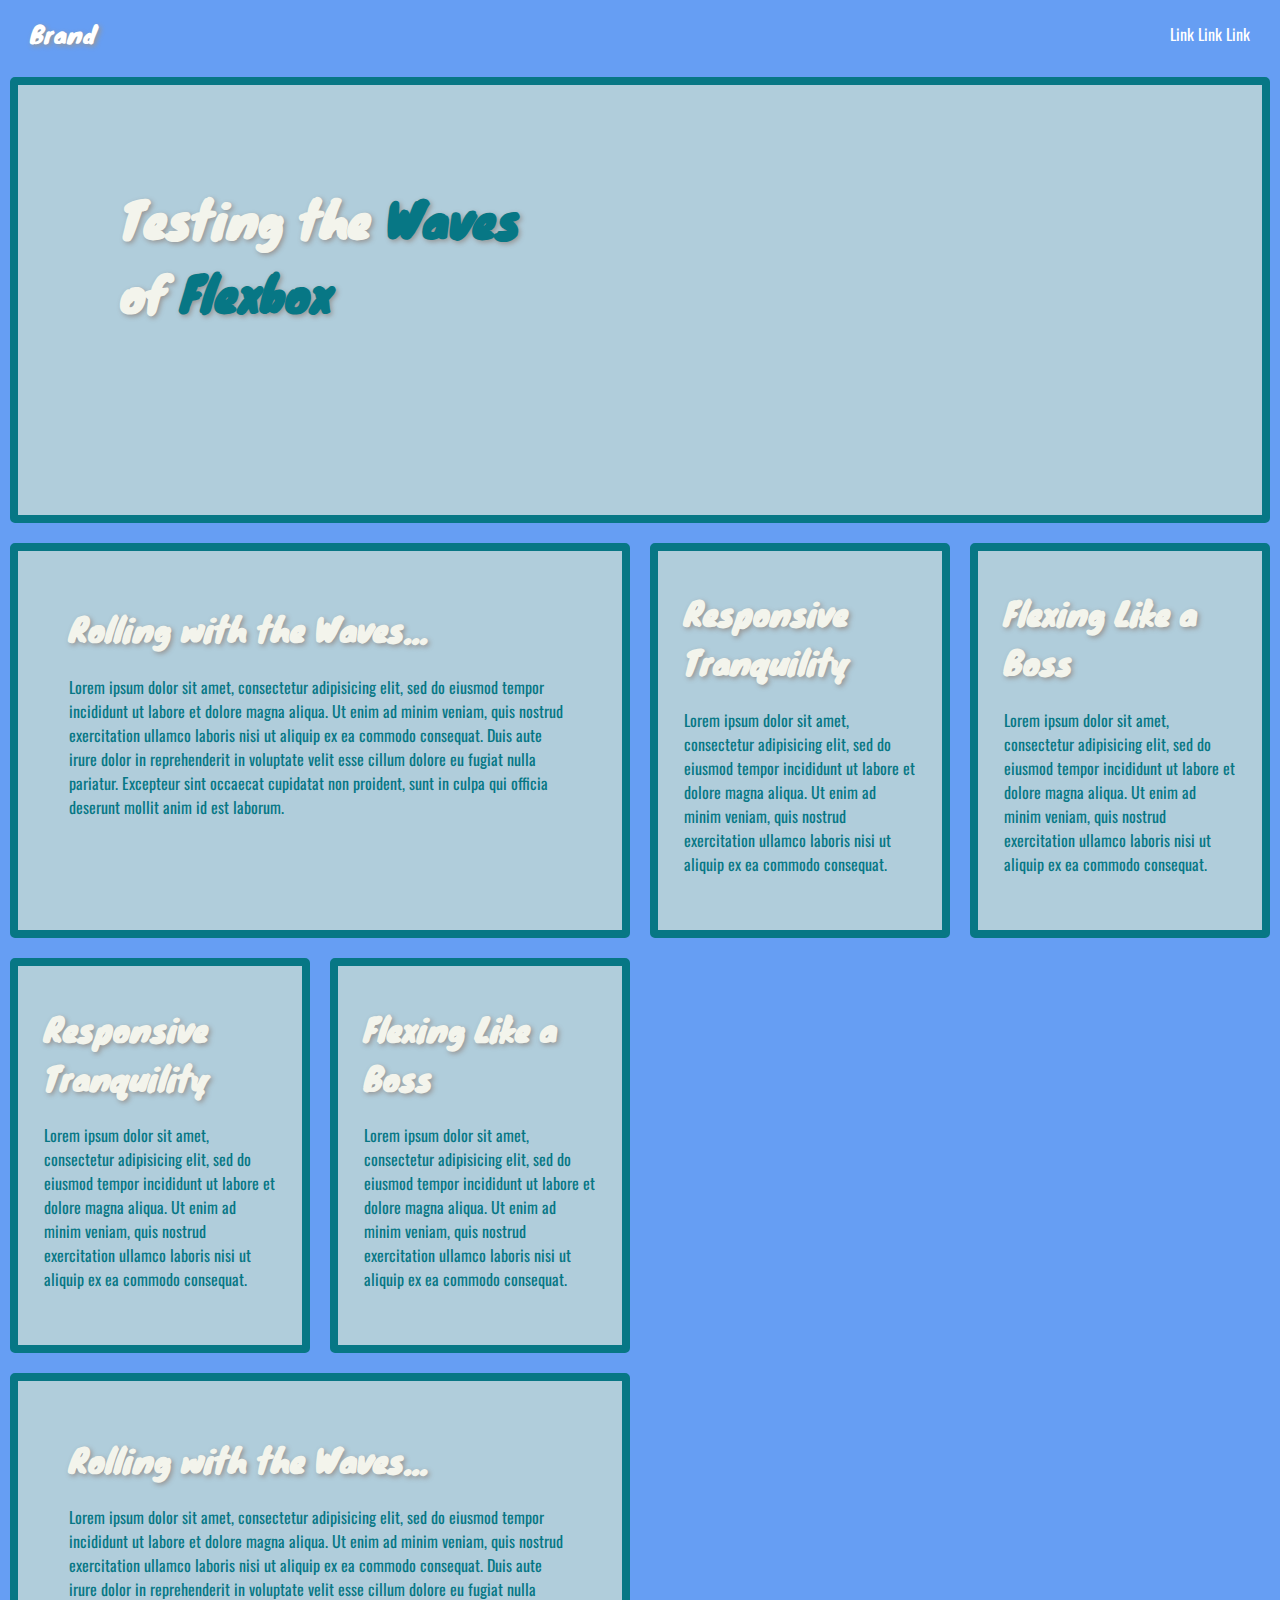
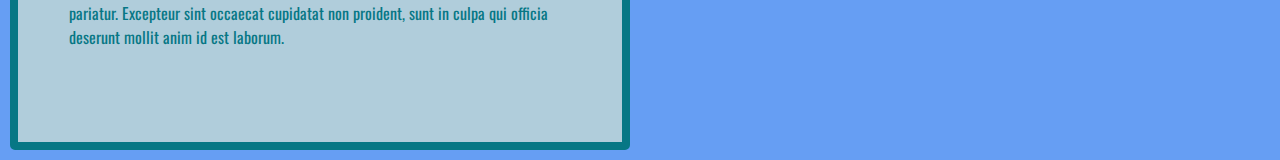
==== template-2/index.html @ 9afe873c "adding template-2" ====
<!DOCTYPE html>
<html lang="en">
<head>
  <meta charset="UTF-8">
  <title>FlexBox Template 2</title>

  <!-- Fonts -->
  <link href="https://fonts.googleapis.com/css?family=Knewave|Oswald:400,700" rel="stylesheet">
  
  <!-- CSS -->
  <link rel="stylesheet" href="styles.css">
</head>
<body>
  <div class="container">
    <div class="section full-section navbar">
      
        <a class="nav-link brand" href="">Brand</a>

        <div class="nav-links">
          <a class="nav-link" href="">Link</a>
          <a class="nav-link" href="">Link</a>
          <a class="nav-link" href="">Link</a>
        </div>
     
    </div>

    <div class="section full-section hero">
      <div class="section-content hero-content">
        <h1>Testing the <span class="green-text">Waves</span> of <span class="green-text">Flexbox</span></h1>
      </div>
    </div>

   
    <div class="section-row">
      <div class="section section-1">
        <div class="section-content">
          <h1>Rolling with the Waves...</h1>
          <p>Lorem ipsum dolor sit amet, consectetur adipisicing elit, sed do eiusmod
          tempor incididunt ut labore et dolore magna aliqua. Ut enim ad minim veniam,
          quis nostrud exercitation ullamco laboris nisi ut aliquip ex ea commodo
          consequat. Duis aute irure dolor in reprehenderit in voluptate velit esse
          cillum dolore eu fugiat nulla pariatur. Excepteur sint occaecat cupidatat non
          proident, sunt in culpa qui officia deserunt mollit anim id est laborum.</p>
        </div>
      </div>

      <div class="section section-2">
        <div class="section-content">
          <h1>Responsive Tranquility</h1>
          <p>Lorem ipsum dolor sit amet, consectetur adipisicing elit, sed do eiusmod
          tempor incididunt ut labore et dolore magna aliqua. Ut enim ad minim veniam,
          quis nostrud exercitation ullamco laboris nisi ut aliquip ex ea commodo
          consequat.</p>
        </div>
      </div>

       <div class="section section-2">
        <div class="section-content">
          <h1>Flexing Like a Boss</h1>
          <p>Lorem ipsum dolor sit amet, consectetur adipisicing elit, sed do eiusmod
          tempor incididunt ut labore et dolore magna aliqua. Ut enim ad minim veniam,
          quis nostrud exercitation ullamco laboris nisi ut aliquip ex ea commodo
          consequat.</p>
        </div>
      </div>
    </div>

    <div class="section-row">
      <div class="section section-2">
        <div class="section-content">
          <h1>Responsive Tranquility</h1>
          <p>Lorem ipsum dolor sit amet, consectetur adipisicing elit, sed do eiusmod
          tempor incididunt ut labore et dolore magna aliqua. Ut enim ad minim veniam,
          quis nostrud exercitation ullamco laboris nisi ut aliquip ex ea commodo
          consequat.</p>
        </div>
      </div>

       <div class="section section-2">
        <div class="section-content">
          <h1>Flexing Like a Boss</h1>
          <p>Lorem ipsum dolor sit amet, consectetur adipisicing elit, sed do eiusmod
          tempor incididunt ut labore et dolore magna aliqua. Ut enim ad minim veniam,
          quis nostrud exercitation ullamco laboris nisi ut aliquip ex ea commodo
          consequat.</p>
        </div>
      </div>
    </div>

    <div class="section section-1">
      <div class="section-content">
        <h1>Rolling with the Waves...</h1>
        <p>Lorem ipsum dolor sit amet, consectetur adipisicing elit, sed do eiusmod
        tempor incididunt ut labore et dolore magna aliqua. Ut enim ad minim veniam,
        quis nostrud exercitation ullamco laboris nisi ut aliquip ex ea commodo
        consequat. Duis aute irure dolor in reprehenderit in voluptate velit esse
        cillum dolore eu fugiat nulla pariatur. Excepteur sint occaecat cupidatat non
        proident, sunt in culpa qui officia deserunt mollit anim id est laborum.</p>
      </div>
    </div>
  </div>
</body>
</html>
---- template-2/styles.css ----
/* CSS Normalize */
article,aside,details,figcaption,figure,footer,header,hgroup,nav,section,summary{display:block;}audio,canvas,video{display:inline-block;}audio:not([controls]){display:none;height:0;}[hidden]{display:none;}html{font-family:sans-serif;-webkit-text-size-adjust:100%;-ms-text-size-adjust:100%;}a:focus{outline:thin dotted;}a:active,a:hover{outline:0;}h1{font-size:2em;}abbr[title]{border-bottom:1px dotted;}b,strong{font-weight:700;}dfn{font-style:italic;}mark{background:#ff0;color:#000;}code,kbd,pre,samp{font-family:monospace, serif;font-size:1em;}pre{white-space:pre-wrap;word-wrap:break-word;}q{quotes:\201C \201D \2018 \2019;}small{font-size:80%;}sub,sup{font-size:75%;line-height:0;position:relative;vertical-align:baseline;}sup{top:-.5em;}sub{bottom:-.25em;}img{border:0;}svg:not(:root){overflow:hidden;}fieldset{border:1px solid silver;margin:0 2px;padding:.35em .625em .75em;}button,input,select,textarea{font-family:inherit;font-size:100%;margin:0;}button,input{line-height:normal;}button,html input[type=button],/* 1 */
input[type=reset],input[type=submit]{-webkit-appearance:button;cursor:pointer;}button[disabled],input[disabled]{cursor:default;}input[type=checkbox],input[type=radio]{box-sizing:border-box;padding:0;}input[type=search]{-webkit-appearance:textfield;-moz-box-sizing:content-box;-webkit-box-sizing:content-box;box-sizing:content-box;}input[type=search]::-webkit-search-cancel-button,input[type=search]::-webkit-search-decoration{-webkit-appearance:none;}textarea{overflow:auto;vertical-align:top;}table{border-collapse:collapse;border-spacing:0;}body,figure{margin:0;}legend,button::-moz-focus-inner,input::-moz-focus-inner{border:0;padding:0;}

/* Box-sizing border-box */
* { -moz-box-sizing: border-box; -webkit-box-sizing: border-box; box-sizing: border-box; }

/*font-family: 'Knewave', cursive;
font-family: 'Oswald', sans-serif;*/

body {
	font-family: 'Oswald', sans-serif;
	font-size: 16px;
	color: #077785;
}

h1, h3, .brand {
	font-family: 'Knewave', cursive;
	color: #F3F4EC;
	text-shadow: 2px 2px 5px rgba(150, 150, 150, 1);
}

.hero h1 {
	font-size: 3rem;
	color: #F3F4EC;
	max-width: 440px;
}

.container {
	display:	flex;
  flex-direction: column;
  min-height:	100vh;
  background-color: #669EF3;
  min-height: 100vh;
}

.section {
	display: flex;
}

.navbar {
	display: flex;
	align-items: center;
	justify-content: space-between;
	padding: 15px 30px;
}

.nav-link {
	text-decoration: none;
	color: #FFFFFF;
}

.nav-link:hover {
	
}

.nav-links {
	/*padding-right: 5%;*/
}

.nav-links > a {
	/*padding-right: 30px;*/
}

.brand {
	/*font-family: 'Kumar One', cursive;*/
	font-size: 1.5rem;
	/*padding-left: 5%;*/
}


.hero {
	flex: 1;
	display: flex;
}

.hero-content {
	background-image: url('/img/waves.jpg');
	background-position: center center;
	background-repeat: no-repeat;
	background-size: cover;
	flex: 1;
	display: flex;
}

.full-section {
	width: 100%;
	/*border: 10px solid blue;*/
}

.section-1 {
	width: 50%;
	/*border: 10px solid red;*/
}

.section-2 {
	width: 25%;
	/*border: 10px solid green;*/
}

.section-row {
	display: flex;
	flex-direction: row;
	/*flex-wrap: wrap;*/
}

.section-content {
	padding: 5% 8% 12% 8%;
	margin: 10px;
	border: 8px solid #077785;
	border-radius: 5px;
}

.section-content {
	background-color: #B0CDDB;
	flex: 1;
}

.green-text {
	color: #077785;
}
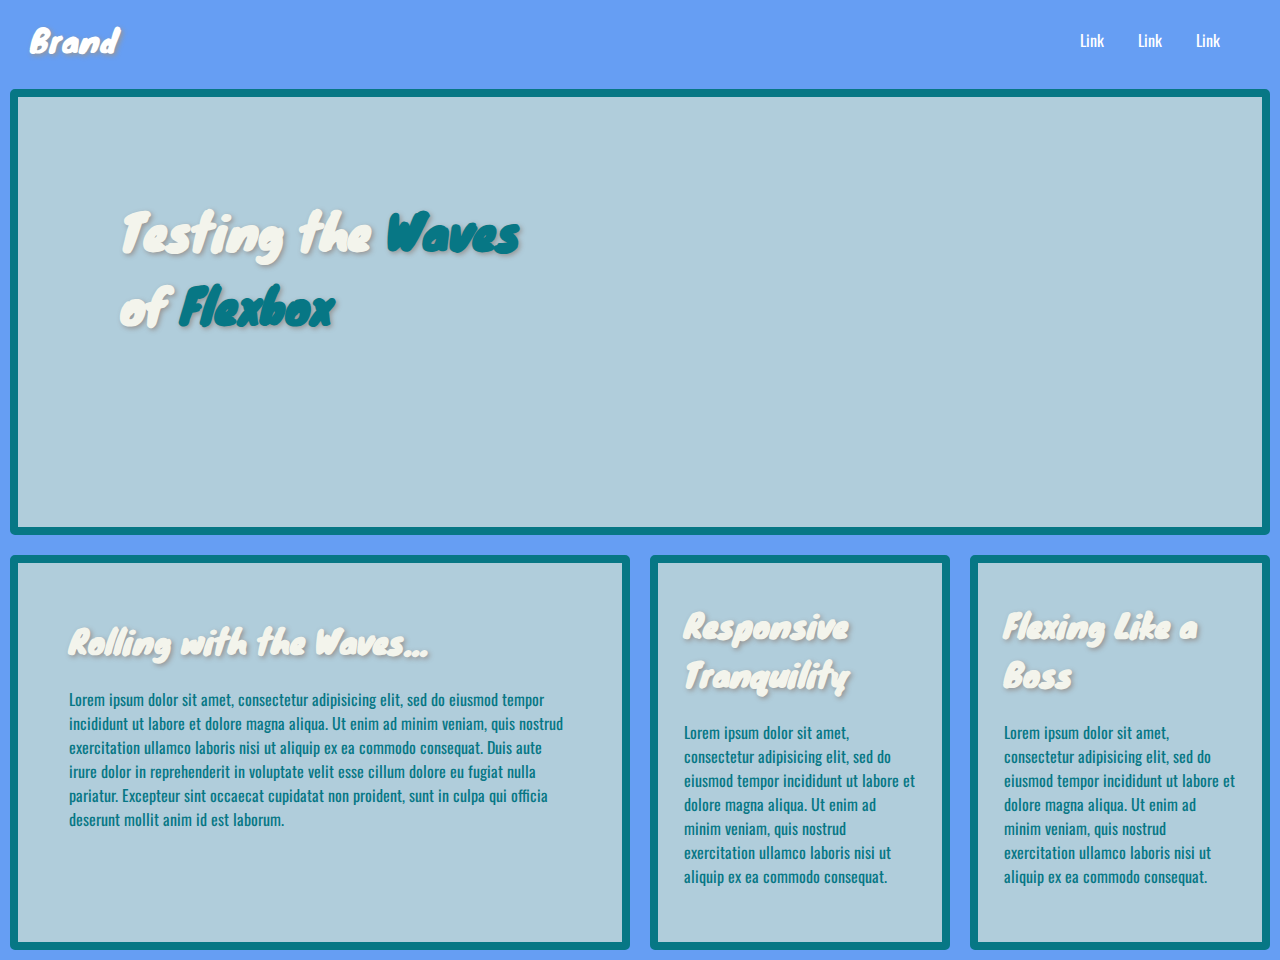
==== commit a1939f4c: "updating css for template 2, adding to readme" ====
--- a/template-2/index.html
+++ b/template-2/index.html
@@ -31,7 +31,7 @@
     </div>
 
    
-    <div class="section-row">
+    <div class="section-row row-1">
       <div class="section section-1">
         <div class="section-content">
           <h1>Rolling with the Waves...</h1>
@@ -65,7 +65,19 @@
       </div>
     </div>
 
-    <div class="section-row">
+<!--     <div class="section-row row-2">
+      <div class="section section-1">
+        <div class="section-content">
+          <h1>Rolling with the Waves...</h1>
+          <p>Lorem ipsum dolor sit amet, consectetur adipisicing elit, sed do eiusmod
+          tempor incididunt ut labore et dolore magna aliqua. Ut enim ad minim veniam,
+          quis nostrud exercitation ullamco laboris nisi ut aliquip ex ea commodo
+          consequat. Duis aute irure dolor in reprehenderit in voluptate velit esse
+          cillum dolore eu fugiat nulla pariatur. Excepteur sint occaecat cupidatat non
+          proident, sunt in culpa qui officia deserunt mollit anim id est laborum.</p>
+        </div>
+      </div>
+
       <div class="section section-2">
         <div class="section-content">
           <h1>Responsive Tranquility</h1>
@@ -85,19 +97,7 @@
           consequat.</p>
         </div>
       </div>
-    </div>
-
-    <div class="section section-1">
-      <div class="section-content">
-        <h1>Rolling with the Waves...</h1>
-        <p>Lorem ipsum dolor sit amet, consectetur adipisicing elit, sed do eiusmod
-        tempor incididunt ut labore et dolore magna aliqua. Ut enim ad minim veniam,
-        quis nostrud exercitation ullamco laboris nisi ut aliquip ex ea commodo
-        consequat. Duis aute irure dolor in reprehenderit in voluptate velit esse
-        cillum dolore eu fugiat nulla pariatur. Excepteur sint occaecat cupidatat non
-        proident, sunt in culpa qui officia deserunt mollit anim id est laborum.</p>
-      </div>
-    </div>
+    </div> -->
   </div>
 </body>
 </html>--- a/template-2/styles.css
+++ b/template-2/styles.css
@@ -48,26 +48,20 @@
 .nav-link {
 	text-decoration: none;
 	color: #FFFFFF;
+	transition: color 0.5s ease;
 }
 
 .nav-link:hover {
-	
-}
-
-.nav-links {
-	/*padding-right: 5%;*/
+	color: #077785;
 }
 
 .nav-links > a {
-	/*padding-right: 30px;*/
+	padding-right: 30px;
 }
 
 .brand {
-	/*font-family: 'Kumar One', cursive;*/
-	font-size: 1.5rem;
-	/*padding-left: 5%;*/
+	font-size: 2rem;
 }
-
 
 .hero {
 	flex: 1;
@@ -85,23 +79,26 @@
 
 .full-section {
 	width: 100%;
-	/*border: 10px solid blue;*/
 }
 
 .section-1 {
 	width: 50%;
-	/*border: 10px solid red;*/
 }
 
 .section-2 {
 	width: 25%;
-	/*border: 10px solid green;*/
 }
 
 .section-row {
 	display: flex;
-	flex-direction: row;
-	/*flex-wrap: wrap;*/
+}
+
+.row-1 {
+ flex-direction: row;
+}
+
+.row-2 {
+	flex-direction: row-reverse;
 }
 
 .section-content {
